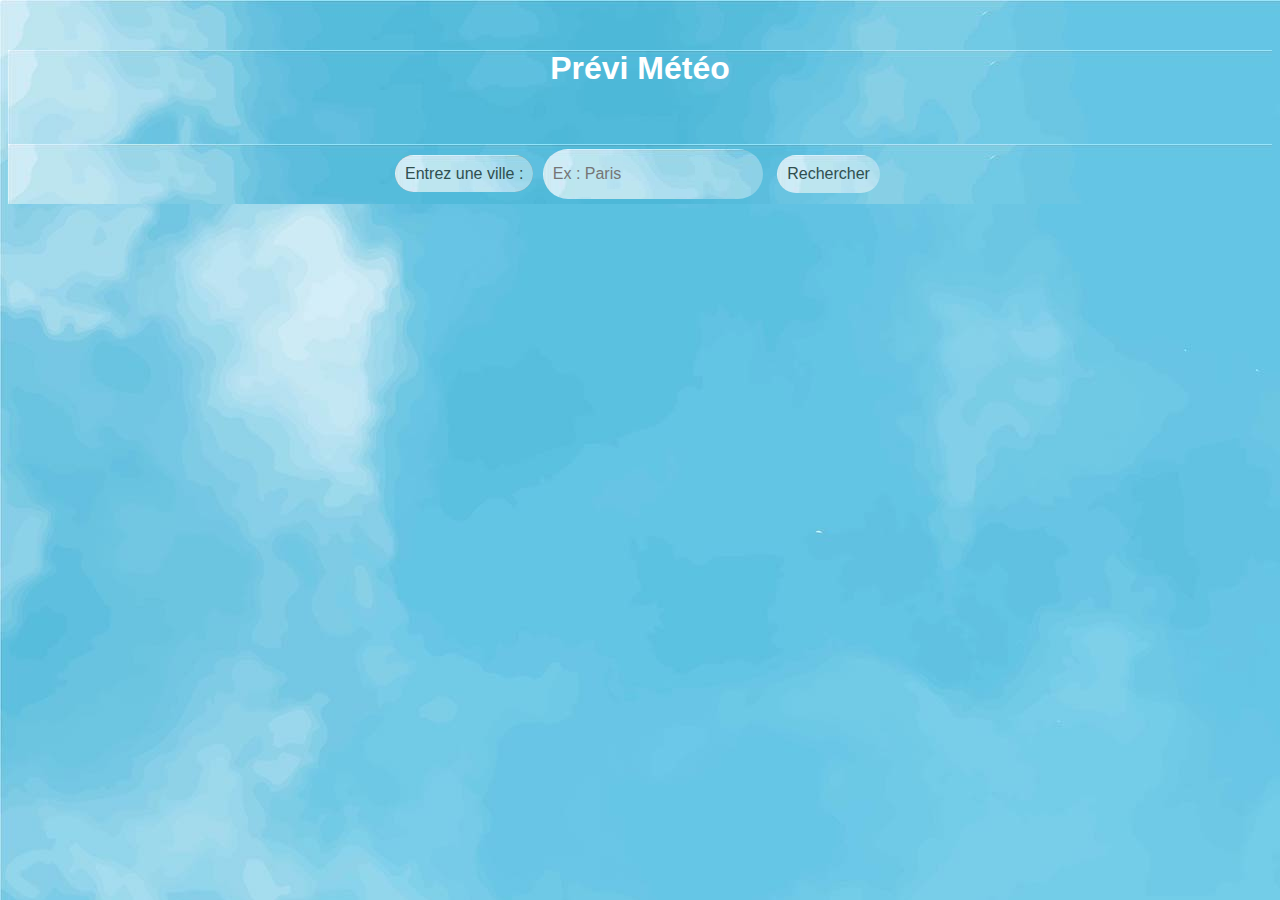
==== index.html @ 210de5e1 "structure formulaire" ====
<!DOCTYPE html>
<html lang="en">
<head>
    <meta charset="UTF-8">
    <meta name="viewport" content="width=device-width, initial-scale=1.0">

    <title>Recherche de Ville - Météo</title>
    <link rel="stylesheet" type="text/css" href="./style.css">

</head>
<body>
    <h1>Prévi Météo</h1>
    <br><br>
    <form id="cityForm">
        <label for="city" id="enter">Entrez une ville :</label>
        <input type="text" id="city" name="city" placeholder="Ex : Paris" id="placeholder" required>
        <button type="submit" id="submit">Rechercher</button>
    </form>
    <div id="weatherResult"></div>
</body>


<script src="./script.js"></script>
</html>
---- style.css ----
body {
    font-family: Arial, sans-serif;
    text-align: center;
    margin-top: 50px;
}
input, button {
    padding: 10px;
    font-size: 16px;
    margin: 5px;
}

*{
    background-image: url('image.jpg');
    font-family: Verdana, Geneva, Tahoma, sans-serif;
    color: white;
}

#submit{
    background-color: gray;
    color: darkslategray;
    border: none;
    border-radius: 200vh;
    cursor: pointer;
}

#enter{
    padding: 10px;
    background-color:gray;
    color:darkslategray;
    border: none;
    border-radius: 200vh;
}
#city{
    background-color: gray;
    border: none;
    border-radius: 200vh;
    width: 200px;
    height: 30px;
    padding: 10px;
}
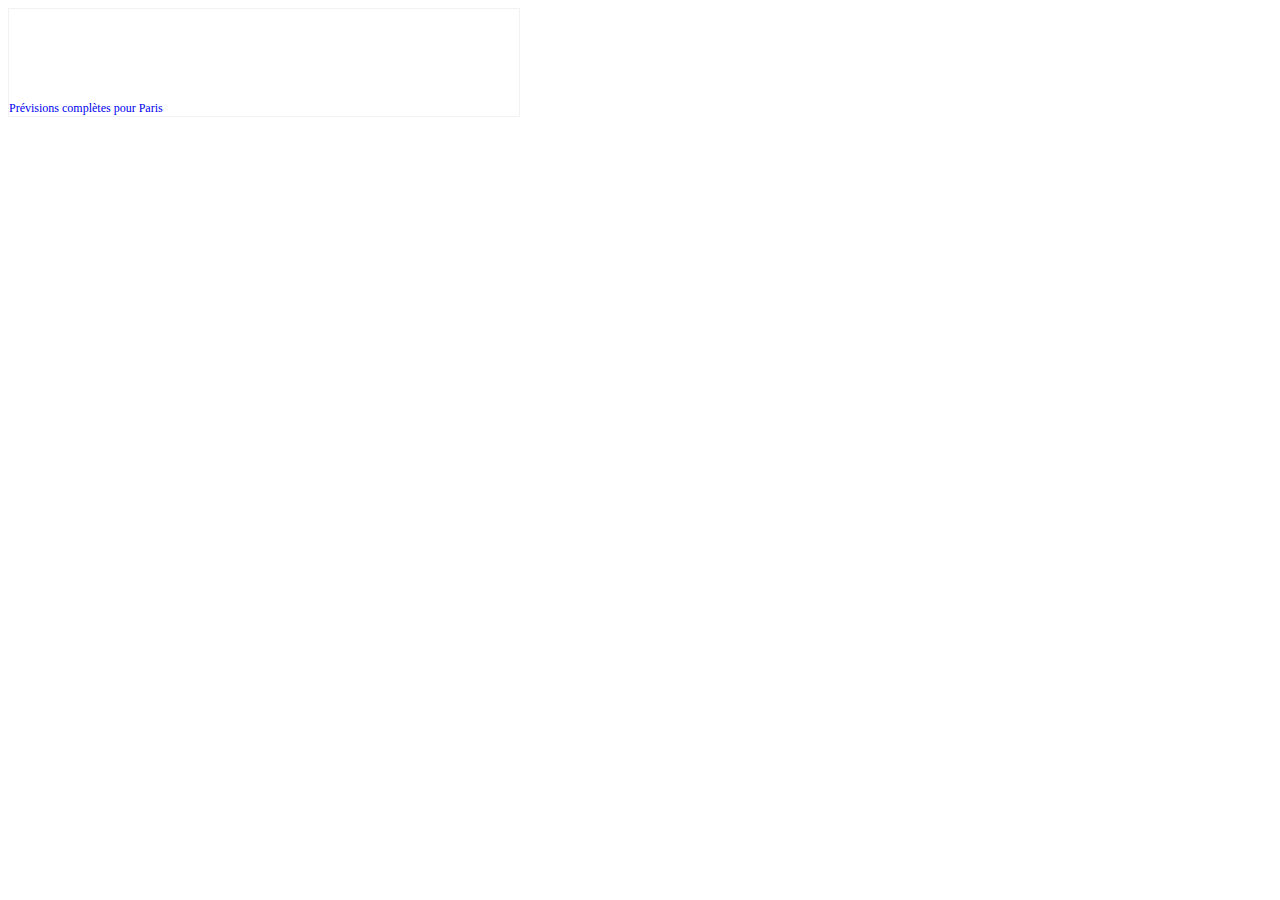
==== commit a92c7c10: "conflit" ====
--- a/index.html
+++ b/index.html
@@ -1,24 +1,26 @@
 <!DOCTYPE html>
 <html lang="en">
-<head>
-    <meta charset="UTF-8">
-    <meta name="viewport" content="width=device-width, initial-scale=1.0">
-
-    <title>Recherche de Ville - Météo</title>
-    <link rel="stylesheet" type="text/css" href="./style.css">
-
-</head>
-<body>
-    <h1>Prévi Météo</h1>
-    <br><br>
-    <form id="cityForm">
-        <label for="city" id="enter">Entrez une ville :</label>
-        <input type="text" id="city" name="city" placeholder="Ex : Paris" id="placeholder" required>
-        <button type="submit" id="submit">Rechercher</button>
-    </form>
-    <div id="weatherResult"></div>
-</body>
-
-
-<script src="./script.js"></script>
-</html>+  <head>
+    <meta charset="UTF-8" />
+    <meta name="viewport" content="width=device-width, initial-scale=1.0" />
+    <title>Document</title>
+  </head>
+  <body>
+    <div style="width: 510px; color: #000; border: 1px solid #f2f2f2">
+      <iframe
+        height="85"
+        frameborder="0"
+        width="510"
+        scrolling="no"
+        src="https://prevision-meteo.ch/services/html/lyon/horizontal"
+        allowtransparency="true"
+      ></iframe>
+      <a
+        style="text-decoration: none; font-size: 0.75em"
+        title="Détail des prévisions pour Lyon"
+        href="http://www.prevision-meteo.ch/meteo/localite/lyon"
+        >Prévisions complètes pour Paris</a
+      >
+    </div>
+  </body>
+</html>
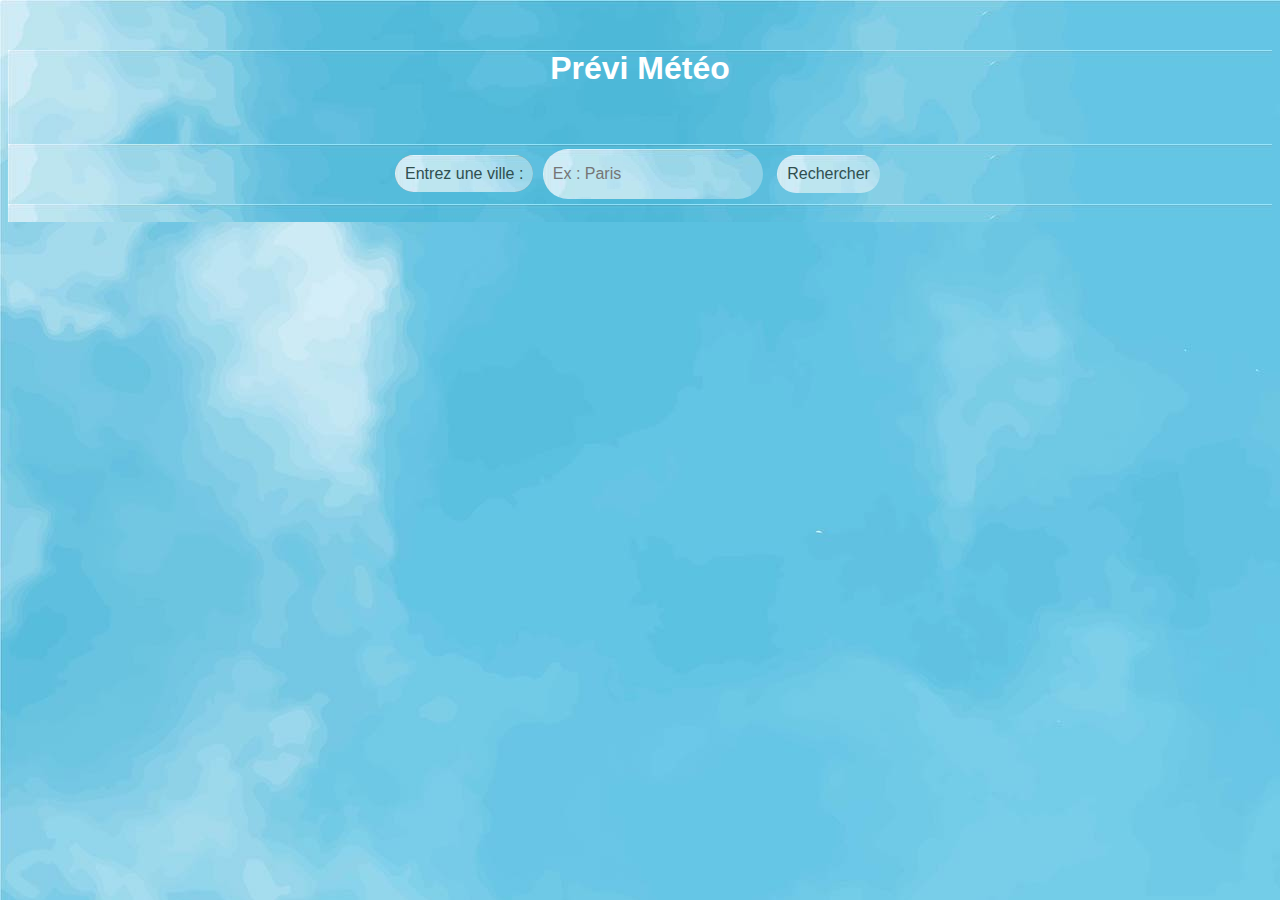
==== commit 3e14143f: "affichage des données de api" ====
--- a/index.html
+++ b/index.html
@@ -1,26 +1,34 @@
 <!DOCTYPE html>
 <html lang="en">
-  <head>
-    <meta charset="UTF-8" />
-    <meta name="viewport" content="width=device-width, initial-scale=1.0" />
-    <title>Document</title>
-  </head>
-  <body>
-    <div style="width: 510px; color: #000; border: 1px solid #f2f2f2">
-      <iframe
-        height="85"
-        frameborder="0"
-        width="510"
-        scrolling="no"
-        src="https://prevision-meteo.ch/services/html/lyon/horizontal"
-        allowtransparency="true"
-      ></iframe>
-      <a
-        style="text-decoration: none; font-size: 0.75em"
-        title="Détail des prévisions pour Lyon"
-        href="http://www.prevision-meteo.ch/meteo/localite/lyon"
-        >Prévisions complètes pour Paris</a
-      >
+
+<head>
+    <meta charset="UTF-8">
+    <meta name="viewport" content="width=device-width, initial-scale=1.0">
+
+    <title>Recherche de Ville - Météo</title>
+    <link rel="stylesheet" type="text/css" href="./style.css">
+
+</head>
+
+<body>
+    <h1>Prévi Météo</h1>
+    <br><br>
+    <form id="cityForm">
+        <label for="city" id="enter">Entrez une ville :</label>
+        <input type="text" id="city" name="city" placeholder="Ex : Paris" id="placeholder" required>
+        <button type="submit" id="submit">Rechercher</button>
+    </form>
+    <div id="weatherResult" class="container">
+        <span id="cityResult"></span>
+        <span id="temperature"></span>
+        <span id="condition"></span>
+        <span><img id="icon" src="" alt=""></span>
+        <span id="humidity"></span>
+        <span id="wind"></span>
     </div>
-  </body>
-</html>
+</body>
+
+
+<script src="./scripts/api_request.js"></script>
+
+</html>--- a/style.css
+++ b/style.css
@@ -0,0 +1,51 @@
+body {
+    font-family: Arial, sans-serif;
+    text-align: center;
+    margin-top: 50px;
+}
+
+input,
+button {
+    padding: 10px;
+    font-size: 16px;
+    margin: 5px;
+}
+
+* {
+    background-image: url('image.jpg');
+    font-family: Verdana, Geneva, Tahoma, sans-serif;
+    /* color: white; */
+}
+
+h1 {
+    color: white;
+}
+
+#submit {
+    background-color: gray;
+    color: darkslategray;
+    border: none;
+    border-radius: 200vh;
+    cursor: pointer;
+}
+
+#enter {
+    padding: 10px;
+    background-color: gray;
+    color: darkslategray;
+    border: none;
+    border-radius: 200vh;
+}
+
+#city {
+    background-color: gray;
+    border: none;
+    border-radius: 200vh;
+    width: 200px;
+    height: 30px;
+    padding: 10px;
+}
+
+/* #cityResult {
+    color: black;
+} */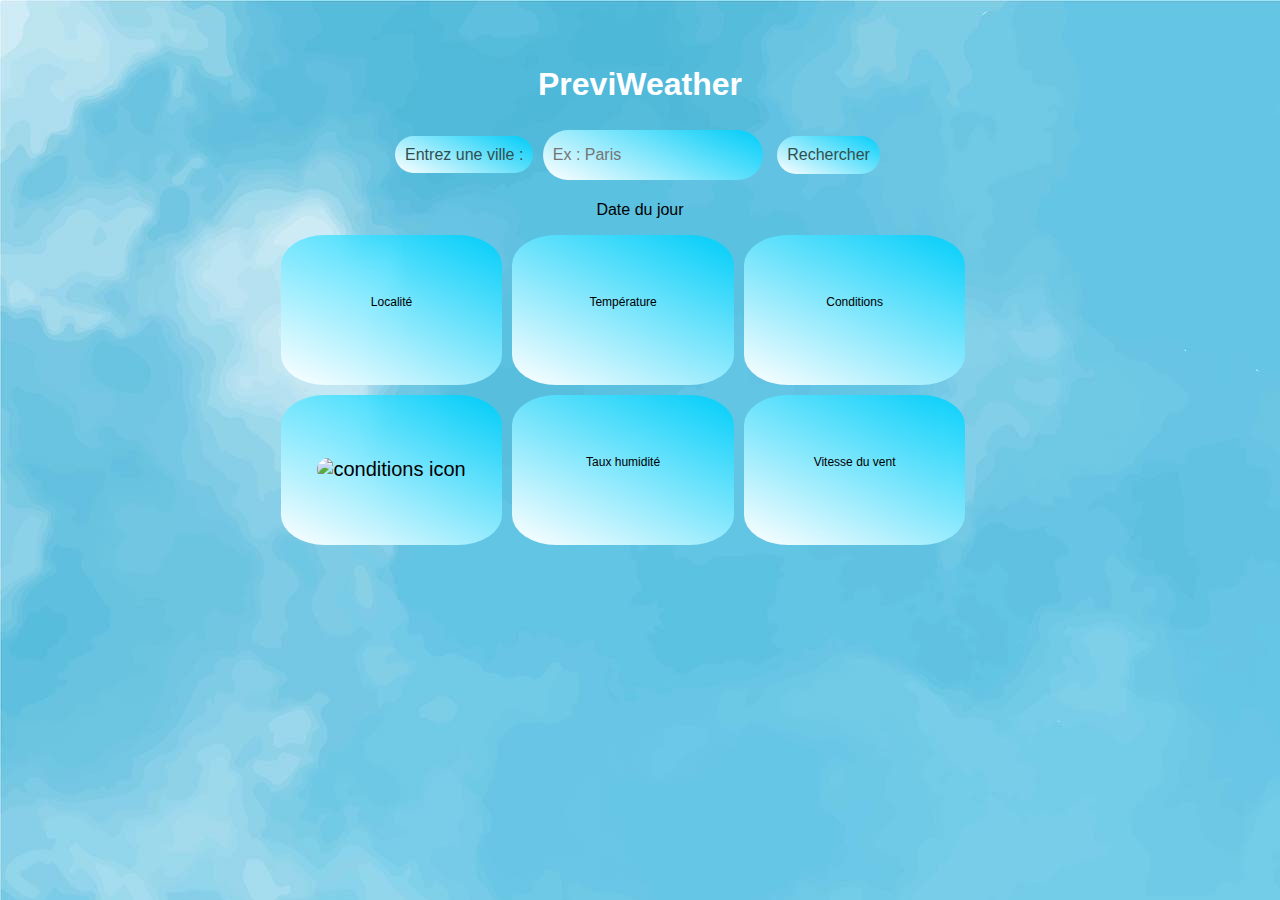
==== commit 552c3c4c: "refonte css" ====
--- a/index.html
+++ b/index.html
@@ -11,20 +11,44 @@
 </head>
 
 <body>
-    <h1>Prévi Météo</h1>
-    <br><br>
-    <form id="cityForm">
-        <label for="city" id="enter">Entrez une ville :</label>
-        <input type="text" id="city" name="city" placeholder="Ex : Paris" id="placeholder" required>
-        <button type="submit" id="submit">Rechercher</button>
-    </form>
-    <div id="weatherResult" class="container">
-        <span id="cityResult"></span>
-        <span id="temperature"></span>
-        <span id="condition"></span>
-        <span><img id="icon" src="" alt=""></span>
-        <span id="humidity"></span>
-        <span id="wind"></span>
+    <div class="container">
+        <h1>PreviWeather</h1>
+        <!-- <br><br> -->
+        <form id="cityForm">
+            <label for="city" id="enter">Entrez une ville :</label>
+            <input type="text" id="city" name="city" placeholder="Ex : Paris" id="placeholder" required>
+            <button type="submit" id="submit">Rechercher</button>
+        </form>
+        <p>Date du jour</p>
+        <div id="weatherResult">
+
+            <div class="dataviz">
+                <span id="city-label">Localité</span>
+                <p id="cityResult"></p>
+            </div>
+            <div class="dataviz">
+                <span id="temperature-label">Température</span>
+                <p id="temperature"></p>
+            </div>
+            <div class="dataviz">
+                <span id="condition-label">Conditions</span>
+                <p id="condition"></p>
+            </div>
+            <div class="dataviz">
+                <img id="icon" src="" alt="conditions icon">
+            </div>
+            <div class="dataviz">
+                <span id="humidity-label">Taux humidité</span>
+                <p id="humidity"></p>
+            </div>
+            <div class="dataviz">
+                <span id="wind-label">Vitesse du vent</span>
+                <p id="wind"></p>
+            </div>
+        </div>
+        <div id="previsions">
+
+        </div>
     </div>
 </body>
 
--- a/style.css
+++ b/style.css
@@ -1,7 +1,13 @@
 body {
-    font-family: Arial, sans-serif;
+    background-image: url('image.jpg');
+    font-family: Verdana, Geneva, Tahoma, sans-serif;
     text-align: center;
-    margin-top: 50px;
+    margin-top: 20px;
+    display: flex;
+    flex-direction: column;
+    flex-wrap: nowrap;
+    align-items: center;
+
 }
 
 input,
@@ -11,18 +17,20 @@
     margin: 5px;
 }
 
-* {
-    background-image: url('image.jpg');
-    font-family: Verdana, Geneva, Tahoma, sans-serif;
-    /* color: white; */
+img {
+    height: 100%;
+    width: 100%;
+    object-fit: contain;
+    border-radius: 20px;
 }
 
 h1 {
     color: white;
+    padding-top: 25px;
 }
 
 #submit {
-    background-color: gray;
+    background: linear-gradient(25deg, rgba(2, 0, 36, 1) 0%, rgba(255, 255, 255, 1) 0%, rgba(0, 212, 255, 0.814805145691089) 93%);
     color: darkslategray;
     border: none;
     border-radius: 200vh;
@@ -31,14 +39,14 @@
 
 #enter {
     padding: 10px;
-    background-color: gray;
+    background: linear-gradient(25deg, rgba(2, 0, 36, 1) 0%, rgba(255, 255, 255, 1) 0%, rgba(0, 212, 255, 0.814805145691089) 93%);
     color: darkslategray;
     border: none;
     border-radius: 200vh;
 }
 
 #city {
-    background-color: gray;
+    background: linear-gradient(25deg, rgba(2, 0, 36, 1) 0%, rgba(255, 255, 255, 1) 0%, rgba(0, 212, 255, 0.814805145691089) 93%);
     border: none;
     border-radius: 200vh;
     width: 200px;
@@ -48,4 +56,42 @@
 
 /* #cityResult {
     color: black;
-} */+} */
+
+
+
+.container {
+    /* border: solid black 1px; */
+    min-height: 80vh;
+    width: 60%;
+
+}
+
+#weatherResult {
+    display: flex;
+    flex-wrap: wrap;
+    /* flex-direction: column; */
+    padding-left: 20px;
+    margin-top: 15px;
+    border-radius: 20px;
+
+
+}
+
+.dataviz {
+    width: 30%;
+    max-width: 30%;
+    margin-right: 10px;
+    margin-bottom: 10px;
+    height: 150px;
+    border-radius: 20%;
+    align-content: center;
+    font-size: 20px;
+    background: rgb(2, 0, 36);
+    background: linear-gradient(25deg, rgba(2, 0, 36, 1) 0%, rgba(255, 255, 255, 1) 0%, rgba(0, 212, 255, 0.814805145691089) 93%);
+
+}
+
+.dataviz span {
+    font-size: 12px;
+}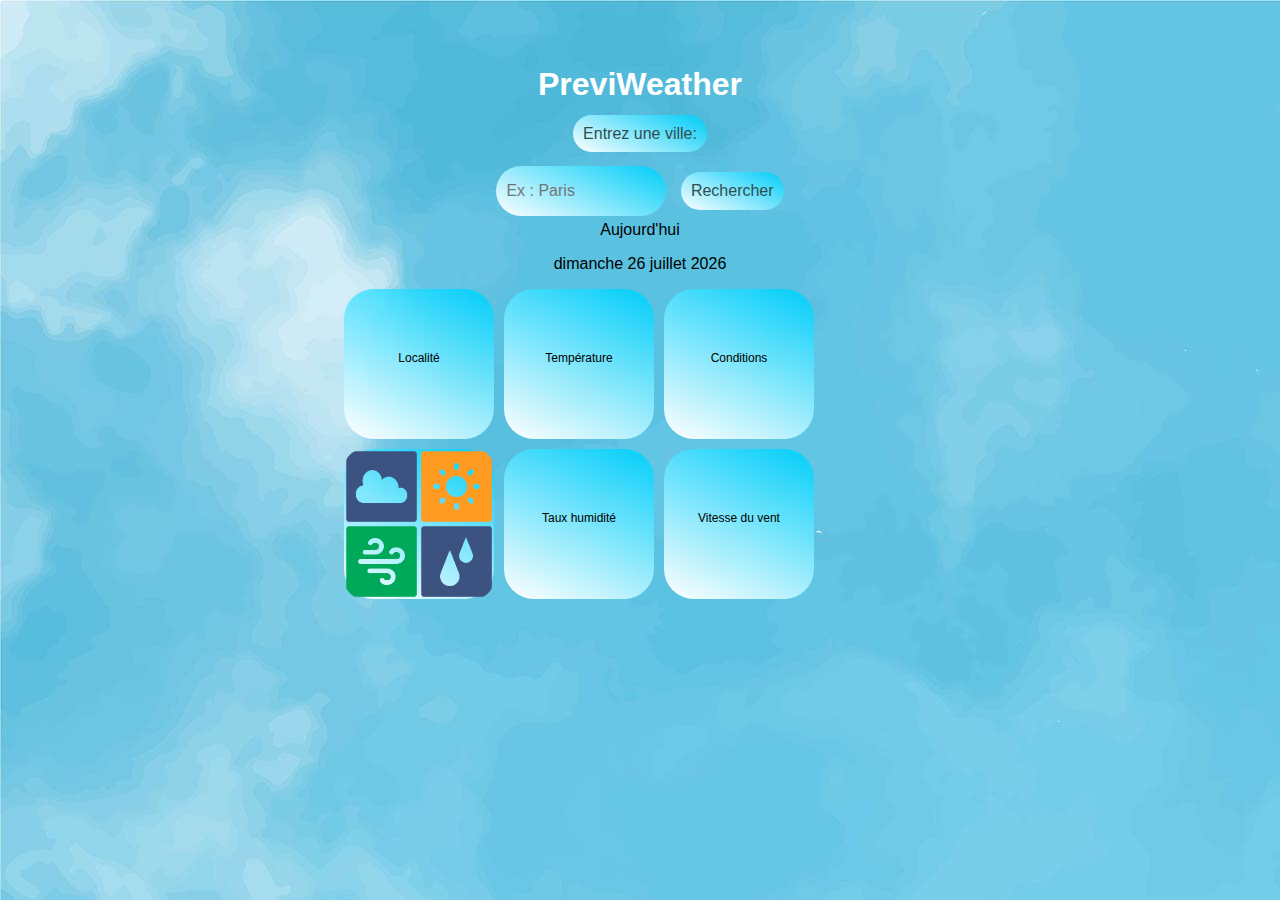
==== commit c26a5f15: "css responsive" ====
--- a/index.html
+++ b/index.html
@@ -11,15 +11,20 @@
 </head>
 
 <body>
+    <h1>PreviWeather</h1>
     <div class="container">
-        <h1>PreviWeather</h1>
+
         <!-- <br><br> -->
+
         <form id="cityForm">
-            <label for="city" id="enter">Entrez une ville :</label>
+            <label for="city" id="enter">Entrez une ville:</label><br><br>
             <input type="text" id="city" name="city" placeholder="Ex : Paris" id="placeholder" required>
             <button type="submit" id="submit">Rechercher</button>
         </form>
-        <p>Date du jour</p>
+        <div id="date">
+            <span>Aujourd'hui</span>
+            <p id="date-du-jour">Date du jour</p>
+        </div>
         <div id="weatherResult">
 
             <div class="dataviz">
@@ -35,7 +40,7 @@
                 <p id="condition"></p>
             </div>
             <div class="dataviz">
-                <img id="icon" src="" alt="conditions icon">
+                <img id="icon" src="meteo_general.png" alt="icône météo">
             </div>
             <div class="dataviz">
                 <span id="humidity-label">Taux humidité</span>
--- a/style.css
+++ b/style.css
@@ -29,6 +29,7 @@
     padding-top: 25px;
 }
 
+/* Formulaire*/
 #submit {
     background: linear-gradient(25deg, rgba(2, 0, 36, 1) 0%, rgba(255, 255, 255, 1) 0%, rgba(0, 212, 255, 0.814805145691089) 93%);
     color: darkslategray;
@@ -49,21 +50,16 @@
     background: linear-gradient(25deg, rgba(2, 0, 36, 1) 0%, rgba(255, 255, 255, 1) 0%, rgba(0, 212, 255, 0.814805145691089) 93%);
     border: none;
     border-radius: 200vh;
-    width: 200px;
+    width: 150px;
     height: 30px;
     padding: 10px;
 }
 
-/* #cityResult {
-    color: black;
-} */
-
-
-
+/*Affichage des données*/
 .container {
     /* border: solid black 1px; */
     min-height: 80vh;
-    width: 60%;
+    width: 50%;
 
 }
 
@@ -79,14 +75,14 @@
 }
 
 .dataviz {
-    width: 30%;
-    max-width: 30%;
+    width: 150px;
+    /* max-width: 30%; */
     margin-right: 10px;
     margin-bottom: 10px;
     height: 150px;
     border-radius: 20%;
     align-content: center;
-    font-size: 20px;
+    font-size: 90%;
     background: rgb(2, 0, 36);
     background: linear-gradient(25deg, rgba(2, 0, 36, 1) 0%, rgba(255, 255, 255, 1) 0%, rgba(0, 212, 255, 0.814805145691089) 93%);
 
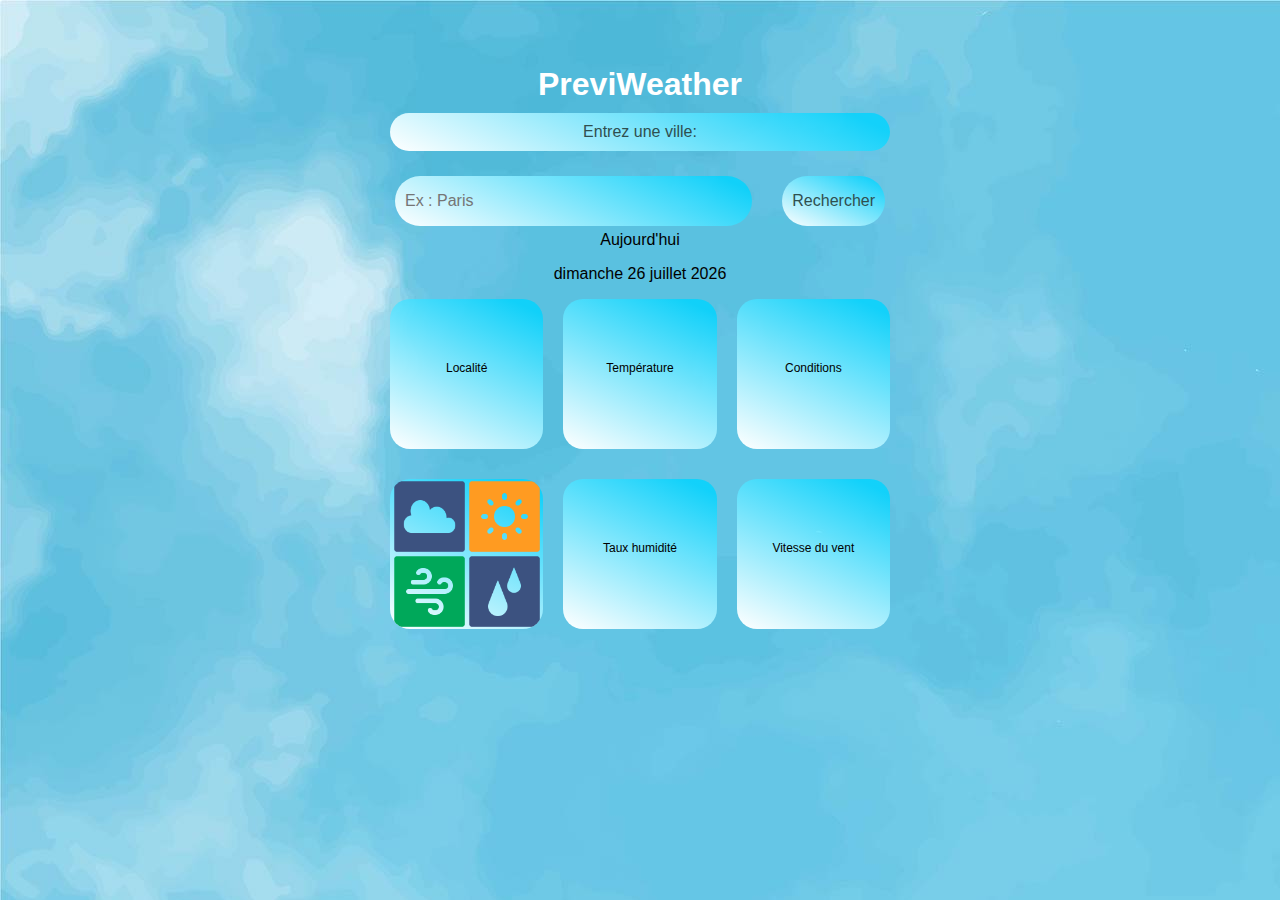
==== commit 16e6297f: "refonte design par un professionnel" ====
--- a/index.html
+++ b/index.html
@@ -17,9 +17,11 @@
         <!-- <br><br> -->
 
         <form id="cityForm">
-            <label for="city" id="enter">Entrez une ville:</label><br><br>
-            <input type="text" id="city" name="city" placeholder="Ex : Paris" id="placeholder" required>
-            <button type="submit" id="submit">Rechercher</button>
+            <label for="city" id="enter">Entrez une ville:</label>
+            <div>
+                <input type="text" id="city" name="city" placeholder="Ex : Paris" id="placeholder" required>
+                <button type="submit" id="submit">Rechercher</button>
+            </div>
         </form>
         <div id="date">
             <span>Aujourd'hui</span>
--- a/style.css
+++ b/style.css
@@ -27,9 +27,21 @@
 h1 {
     color: white;
     padding-top: 25px;
+    margin-bottom: 10px;
 }
 
 /* Formulaire*/
+form {
+    display: flex;
+    flex-direction: column;
+    gap: 20px;
+}
+
+form div {
+    display: flex;
+    gap: 20px;
+}
+
 #submit {
     background: linear-gradient(25deg, rgba(2, 0, 36, 1) 0%, rgba(255, 255, 255, 1) 0%, rgba(0, 212, 255, 0.814805145691089) 93%);
     color: darkslategray;
@@ -47,10 +59,10 @@
 }
 
 #city {
+    width: 100%;
     background: linear-gradient(25deg, rgba(2, 0, 36, 1) 0%, rgba(255, 255, 255, 1) 0%, rgba(0, 212, 255, 0.814805145691089) 93%);
     border: none;
     border-radius: 200vh;
-    width: 150px;
     height: 30px;
     padding: 10px;
 }
@@ -59,28 +71,30 @@
 .container {
     /* border: solid black 1px; */
     min-height: 80vh;
-    width: 50%;
+    width: 100%;
+    max-width: 500px;
 
 }
 
 #weatherResult {
-    display: flex;
-    flex-wrap: wrap;
-    /* flex-direction: column; */
-    padding-left: 20px;
-    margin-top: 15px;
-    border-radius: 20px;
+    display: grid;
+    grid-template-columns: repeat(3, 1fr);
+    grid-template-rows: 1fr;
+    grid-column-gap: 20px;
+    grid-row-gap: 20px;
+}
 
-
+#date {
+    margin-bottom: 10px;
 }
 
 .dataviz {
-    width: 150px;
+    width: 100%;
     /* max-width: 30%; */
     margin-right: 10px;
     margin-bottom: 10px;
     height: 150px;
-    border-radius: 20%;
+    border-radius: 20px;
     align-content: center;
     font-size: 90%;
     background: rgb(2, 0, 36);
@@ -90,4 +104,51 @@
 
 .dataviz span {
     font-size: 12px;
+}
+
+/* @media screen and (max-width: 768px) {
+    .container {
+
+        min-height: 80vh;
+        width: 80%;
+    }
+
+    #weatherResult {
+        display: flex;
+        flex-wrap: wrap;
+        justify-content: center;
+        padding-left: 20px;
+        margin-top: 15px;
+        border-radius: 20px;
+
+    }
+
+    .dataviz {
+        width: 90%;
+        margin-right: 10px;
+        margin-bottom: 10px;
+        height: 150px;
+        border-radius: 20%;
+        align-content: center;
+        font-size: 90%;
+        background: rgb(2, 0, 36);
+        background: linear-gradient(25deg, rgba(2, 0, 36, 1) 0%, rgba(255, 255, 255, 1) 0%, rgba(0, 212, 255, 0.814805145691089) 93%);
+
+    }
+} */
+
+@media screen and (max-width: 580px) {
+    #weatherResult {
+        grid-template-columns: repeat(2, 1fr);
+    }
+}
+
+@media screen and (max-width: 425px) {
+    form div {
+        flex-direction: column;
+    }
+
+    #city {
+        width: auto;
+    }
 }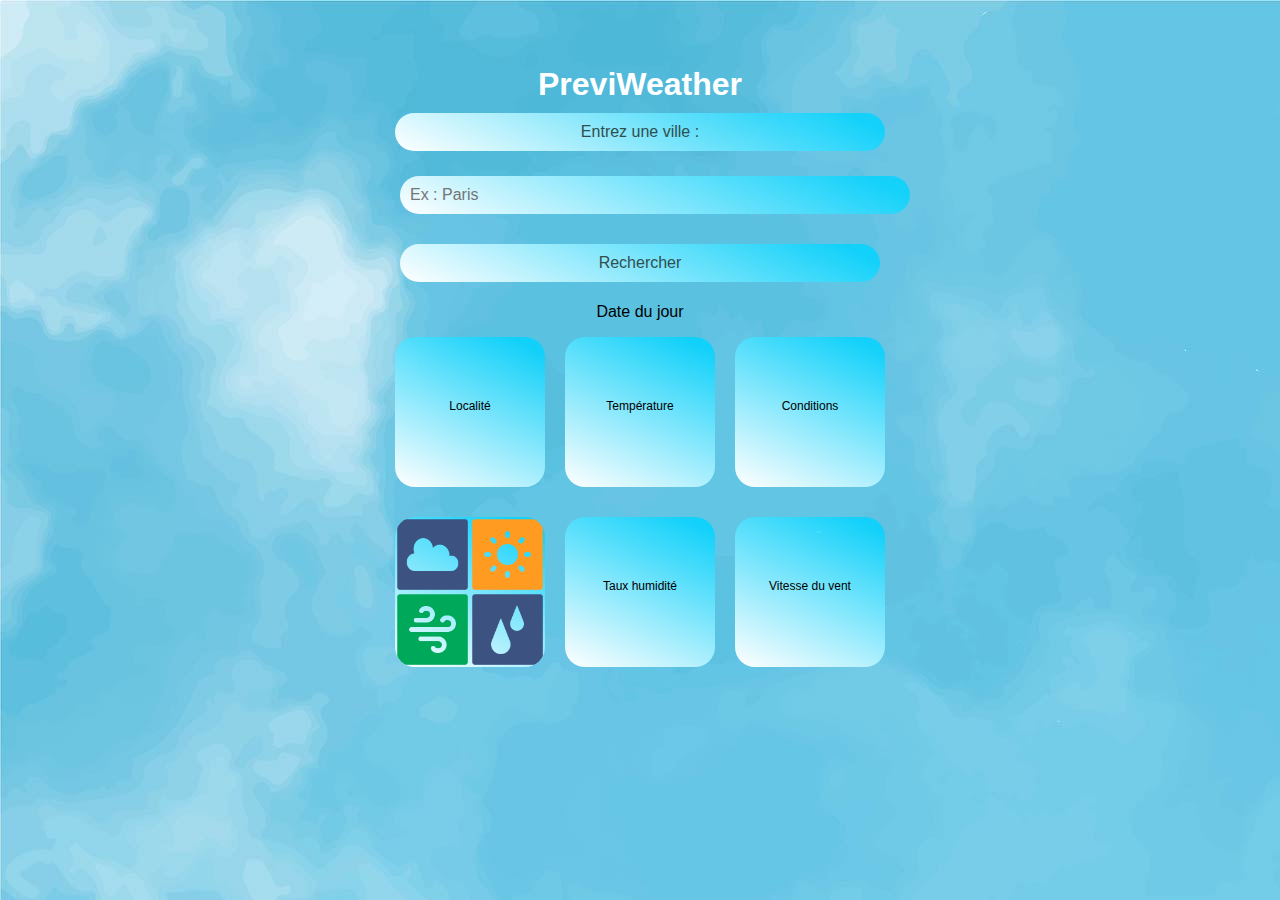
==== commit 20cf91a3: "version finale" ====
--- a/index.html
+++ b/index.html
@@ -17,16 +17,11 @@
         <!-- <br><br> -->
 
         <form id="cityForm">
-            <label for="city" id="enter">Entrez une ville:</label>
-            <div>
-                <input type="text" id="city" name="city" placeholder="Ex : Paris" id="placeholder" required>
-                <button type="submit" id="submit">Rechercher</button>
-            </div>
+            <label for="city" id="enter">Entrez une ville :</label>
+            <input type="text" id="city" name="city" placeholder="Ex : Paris" id="placeholder" required>
+            <button type="submit" id="submit">Rechercher</button>
         </form>
-        <div id="date">
-            <span>Aujourd'hui</span>
-            <p id="date-du-jour">Date du jour</p>
-        </div>
+        <p>Date du jour</p>
         <div id="weatherResult">
 
             <div class="dataviz">
@@ -53,6 +48,8 @@
                 <p id="wind"></p>
             </div>
         </div>
+
+
         <div id="previsions">
 
         </div>
--- a/style.css
+++ b/style.css
@@ -42,6 +42,7 @@
     gap: 20px;
 }
 
+/* Formulaire*/
 #submit {
     background: linear-gradient(25deg, rgba(2, 0, 36, 1) 0%, rgba(255, 255, 255, 1) 0%, rgba(0, 212, 255, 0.814805145691089) 93%);
     color: darkslategray;
@@ -63,6 +64,10 @@
     background: linear-gradient(25deg, rgba(2, 0, 36, 1) 0%, rgba(255, 255, 255, 1) 0%, rgba(0, 212, 255, 0.814805145691089) 93%);
     border: none;
     border-radius: 200vh;
+<<<<<<< HEAD
+=======
+    width: 150px;
+>>>>>>> api-request
     height: 30px;
     padding: 10px;
 }
@@ -71,8 +76,12 @@
 .container {
     /* border: solid black 1px; */
     min-height: 80vh;
+<<<<<<< HEAD
     width: 100%;
     max-width: 500px;
+=======
+    width: 50%;
+>>>>>>> api-request
 
 }
 
@@ -89,7 +98,11 @@
 }
 
 .dataviz {
+<<<<<<< HEAD
     width: 100%;
+=======
+    width: 150px;
+>>>>>>> api-request
     /* max-width: 30%; */
     margin-right: 10px;
     margin-bottom: 10px;
